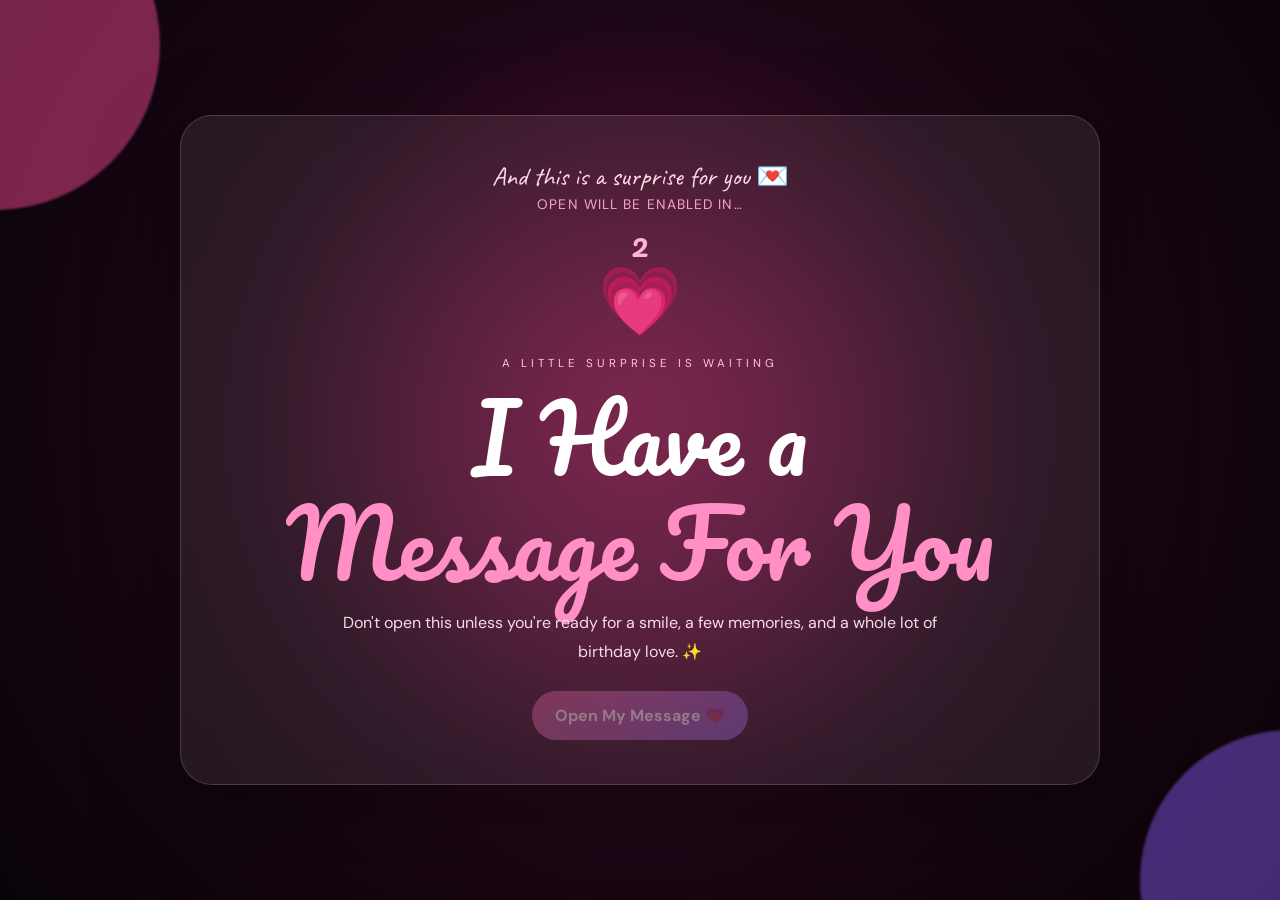
==== index.html @ 6295ff80 "Add files via upload" ====
<!doctype html>
<html lang="en"><head><meta charset="utf-8"><meta name="viewport" content="width=device-width,initial-scale=1">
<title>A Little Birthday Surprise 💌</title><link rel="stylesheet" href="style.css"></head>
<body><main class="page intro-page"><div class="glow"></div>
<section class="card envelope">
<div class="surprise-intro">And this is a surprise for you 💌</div>
<div class="open-label">Open will be enabled in…</div>
<div class="countdown" aria-live="polite">3</div>
<div class="icon heartbeat">💗</div><p class="tiny">A little surprise is waiting</p>
<h1>I Have a<br><span>Message For You</span></h1>
<p class="lead">Don't open this unless you're ready for a smile, a few memories, and a whole lot of birthday love. ✨</p>
<a class="btn surprise-btn is-disabled" href="birthday.html" aria-disabled="true" tabindex="-1">Open My Message 💗</a>
</section></main><script src="script.js"></script></body></html>
---- style.css ----
@import url('https://fonts.googleapis.com/css2?family=Caveat:wght@500;600;700&family=DM+Sans:wght@400;500;600;700&family=Pacifico&display=swap');

*{box-sizing:border-box}
html{scroll-behavior:smooth}
body{
  margin:0; min-height:100vh; font-family:'DM Sans',sans-serif;
  color:#fff; background:#160813; overflow-x:hidden;
}
a{text-decoration:none;color:inherit}
.page{
  min-height:100vh; position:relative; overflow:hidden;
  display:flex; align-items:center; justify-content:center;
  padding:35px 20px;
}
.page::before,.page::after{
  content:""; position:absolute; border-radius:50%; filter:blur(1px); opacity:.45; pointer-events:none;
}
.page::before{width:330px;height:330px;background:#ff4f9a;left:-170px;top:-120px}
.page::after{width:300px;height:300px;background:#8b5cf6;right:-160px;bottom:-130px}
.glow{position:absolute;width:520px;height:520px;background:#ff2f92;filter:blur(130px);opacity:.18;border-radius:50%}
.card{
  width:min(920px,94vw); position:relative; z-index:2;
  background:rgba(255,255,255,.08); border:1px solid rgba(255,255,255,.16);
  backdrop-filter:blur(18px); border-radius:32px; padding:44px 28px;
  box-shadow:0 30px 90px rgba(0,0,0,.35);
  text-align:center;
}
.tiny{letter-spacing:4px;text-transform:uppercase;font-size:.72rem;color:#ffc5df}
h1{font-family:'Pacifico',cursive;font-weight:400;line-height:1.15;margin:14px 0;font-size:clamp(2.5rem,8vw,5.7rem)}
h1 span{color:#ff8fc5}
.lead{font-size:1rem;line-height:1.8;color:#f7dce9;max-width:650px;margin:0 auto 25px}
.btn{
  display:inline-flex;align-items:center;justify-content:center;gap:8px;
  padding:14px 23px;border-radius:999px;background:linear-gradient(135deg,#ff4f9a,#9b5cff);
  box-shadow:0 10px 35px rgba(255,79,154,.3);font-weight:700;transition:.25s;
}
.btn:hover{transform:translateY(-3px) scale(1.02)}
.envelope .icon{font-size:4.2rem;animation:float 3s ease-in-out infinite}
@keyframes float{50%{transform:translateY(-10px) rotate(2deg)}}

.birthday{
  background:radial-gradient(circle at 50% 20%,#5b183f 0,#240c21 45%,#110711 100%);
}
.hero-photo{
  width:min(330px,70vw); aspect-ratio:3/4; object-fit:cover;
  border-radius:170px 170px 30px 30px; border:7px solid rgba(255,255,255,.82);
  box-shadow:0 25px 70px rgba(255,50,145,.35); display:block;margin:0 auto 25px;
}
.bday-title{font-size:clamp(3rem,10vw,7rem);text-shadow:0 8px 30px rgba(255,72,161,.3)}
.confetti{position:absolute;inset:0;pointer-events:none;overflow:hidden}
.confetti i{position:absolute;width:8px;height:18px;border-radius:4px;background:#ff75b7;animation:fall linear infinite;opacity:.75}
.confetti i:nth-child(2n){background:#ffd166}.confetti i:nth-child(3n){background:#9b8cff}.confetti i:nth-child(4n){background:#7cf5d2}
@keyframes fall{from{transform:translateY(-10vh) rotate(0)}to{transform:translateY(110vh) rotate(720deg)}}

.memories{
  min-height:100vh; background:linear-gradient(180deg,#4d0c34 0%,#ff4e9d 46%,#230a25 100%);
  padding:90px 0 80px; display:block;
}
.curve-top,.curve-bottom{
  position:absolute;left:-5%;width:110%;height:140px;background:#160813;
  border-radius:0 0 50% 50%;z-index:1;
}
.curve-top{top:-75px}
.curve-bottom{bottom:-75px;border-radius:50% 50% 0 0}
.memory-head{position:relative;z-index:3;text-align:center;padding:40px 20px 35px}
.memory-head h2,.final h2{font-family:'Pacifico';font-size:clamp(2.5rem,7vw,5rem);margin:0 0 8px}
.memory-head p{color:#ffe7f2}
.reel-window{position:relative;z-index:3;overflow:hidden;width:100%;padding:25px 0 45px}
.reel{
  display:flex;width:max-content;gap:22px;animation:slide 30s linear infinite;
  padding-left:22px;
}
.reel:hover{animation-play-state:paused}
.photo-card{
  width:240px;height:350px;flex:0 0 auto;padding:8px;background:rgba(255,255,255,.92);
  border-radius:24px;box-shadow:0 18px 45px rgba(55,0,30,.3);
  transform:rotate(-2deg);
}
.photo-card:nth-child(2n){transform:rotate(2.5deg);margin-top:20px}
.photo-card:nth-child(3n){transform:rotate(-1deg);margin-top:-8px}
.photo-card img{width:100%;height:100%;object-fit:cover;border-radius:18px}
@keyframes slide{to{transform:translateX(-50%)}}
.reel-note{text-align:center;position:relative;z-index:3;font-family:'Caveat';font-size:1.7rem;color:#fff1f8}

.final{
  background:radial-gradient(circle at 50% 10%,#6b1948,#260c25 45%,#10070f);
}
.final-card{max-width:850px}
.final h2{color:#ff9dca}
.message{
  margin:25px auto 30px; padding:30px 25px; border-radius:28px;
  background:linear-gradient(135deg,rgba(255,255,255,.11),rgba(255,80,160,.08));
  border:1px solid rgba(255,255,255,.16); text-align:left;
}
.message p{font-size:clamp(1.05rem,2.4vw,1.3rem);line-height:1.9;margin:0 0 19px;color:#ffeaf4}
.message .script{font-family:'Caveat';font-size:clamp(1.55rem,4vw,2.2rem);color:#ffabd0}
.message .soft{font-family:Georgia,serif;font-style:italic}
.message .strong{font-weight:700;color:#fff}
.disclaimer{
  margin-top:25px;font-family:'Caveat';font-size:1.45rem;color:#ffd3e6;
  padding:14px 20px;border:1px dashed rgba(255,255,255,.3);border-radius:18px;
}
.footer-note{font-size:.78rem;color:#caa8ba;margin-top:25px}
@media(max-width:600px){
  .card{padding:32px 19px;border-radius:25px}
  .photo-card{width:190px;height:285px}
  .reel{gap:14px;animation-duration:24s}
  .memory-head{padding-top:35px}
}

/* Birthday heart-bloom reveal */
.birthday-reveal-page{
  background:
    radial-gradient(circle at 50% 38%, rgba(255,56,106,.25), transparent 27%),
    radial-gradient(circle at 50% 20%, #7d102d 0, #3a071b 38%, #16040d 100%);
}
.birthday-card{
  max-width:900px;
  padding:38px 28px 45px;
  background:rgba(70,7,25,.48);
  border-color:rgba(255,130,160,.24);
}
.reveal-kicker{animation:revealText 1.2s ease both .15s}
.bloom-photo-wrap{
  position:relative;
  width:min(430px,82vw);
  margin:4px auto 28px;
  aspect-ratio:2/3;
  display:grid;
  place-items:center;
}
.bloom-photo{
  width:100%;
  height:100%;
  aspect-ratio:auto;
  object-fit:cover;
  margin:0;
  border-radius:34px;
  border:6px solid rgba(255,255,255,.9);
  box-shadow:0 24px 80px rgba(255,24,85,.38);
  opacity:0;
  clip-path:circle(0% at 50% 50%);
  transform:scale(1.12);
  animation:photoReveal 1.45s cubic-bezier(.22,.75,.2,1) forwards 1.05s;
}
.heart-bloom{
  position:absolute;
  inset:0;
  display:grid;
  place-items:center;
  pointer-events:none;
  z-index:4;
  animation:heartFade 1.15s ease forwards 1.0s;
}
.heart-shape{
  position:relative;
  width:min(190px,42vw);
  height:min(190px,42vw);
  background:linear-gradient(145deg,#ff174f,#c90038 65%,#870020);
  transform:rotate(-45deg) scale(.35);
  border-radius:24px 0 24px 0;
  filter:drop-shadow(0 18px 30px rgba(255,0,65,.48));
  animation:heartBloom 1.15s cubic-bezier(.16,.84,.28,1) forwards;
}
.heart-shape::before,.heart-shape::after{
  content:""; position:absolute; width:100%; height:100%;
  background:inherit; border-radius:50%;
}
.heart-shape::before{left:0;top:-50%;}
.heart-shape::after{left:50%;top:0;}
.heart-shine{
  position:absolute; width:28px; height:75px; border-radius:50%;
  background:rgba(255,255,255,.72); transform:rotate(-43deg) translate(-42px,-28px);
  filter:blur(2px); opacity:0; animation:shineHeart .8s ease forwards .35s;
}
.heart-sparkles{position:absolute;inset:0;pointer-events:none;z-index:5;overflow:hidden}
.heart-sparkles span{position:absolute;color:#ff5477;font-size:1.2rem;opacity:0;animation:floatHeart 2.5s ease-out infinite}
.heart-sparkles span:nth-child(1){left:17%;top:38%;animation-delay:.3s}
.heart-sparkles span:nth-child(2){left:78%;top:42%;animation-delay:.7s}
.heart-sparkles span:nth-child(3){left:25%;top:65%;animation-delay:1s}
.heart-sparkles span:nth-child(4){left:71%;top:68%;animation-delay:1.4s}
.heart-sparkles span:nth-child(5){left:50%;top:12%;animation-delay:1.8s}
.birthday-copy{animation:revealText 1s ease both 1.55s}
@keyframes heartBloom{
  0%{transform:rotate(-45deg) scale(.2);opacity:0}
  20%{opacity:1}
  58%{transform:rotate(-45deg) scale(1.08)}
  100%{transform:rotate(-45deg) scale(1.35);opacity:1}
}
@keyframes heartFade{
  0%{opacity:1;transform:scale(1)}
  70%{opacity:1}
  100%{opacity:0;transform:scale(1.25)}
}
@keyframes photoReveal{
  0%{opacity:0;clip-path:circle(0% at 50% 50%);transform:scale(1.12)}
  100%{opacity:1;clip-path:circle(78% at 50% 50%);transform:scale(1)}
}
@keyframes shineHeart{to{opacity:.85;transform:rotate(-43deg) translate(-20px,-18px)}}
@keyframes floatHeart{0%{opacity:0;transform:translateY(15px) scale(.7) rotate(0)}25%{opacity:.9}100%{opacity:0;transform:translateY(-85px) scale(1.2) rotate(20deg)}}
@keyframes revealText{from{opacity:0;transform:translateY(18px)}to{opacity:1;transform:translateY(0)}}
@media(max-width:600px){
  .birthday-card{padding:30px 18px 38px}
  .bloom-photo-wrap{width:min(350px,86vw)}
  .heart-shape{width:135px;height:135px}
}

/* Extra surprise effects */
.intro-page{background:radial-gradient(circle at 50% 45%,#55102f 0,#1b0715 48%,#090308 100%)}
.countdown{font-family:'Pacifico';font-size:2rem;color:#ffb4d4;height:42px;opacity:.95;animation:countPop .8s ease both}
.heartbeat{animation:heartBeat 1.25s ease-in-out infinite}
@keyframes heartBeat{0%,100%{transform:scale(1)}15%{transform:scale(1.14)}30%{transform:scale(1)}45%{transform:scale(1.12)}60%{transform:scale(1)}}
@keyframes countPop{from{opacity:0;transform:scale(.4)}to{opacity:1;transform:scale(1)}}
.surprise-btn{position:relative;overflow:hidden}
.surprise-btn::after{content:"";position:absolute;top:-30%;left:-80%;width:45%;height:160%;background:rgba(255,255,255,.28);transform:skewX(-20deg);animation:buttonShine 2.8s infinite}
@keyframes buttonShine{0%,55%{left:-80%}75%,100%{left:135%}}
.cake{font-size:3.2rem;margin-top:4px;position:relative;display:inline-block;animation:cakeFloat 2.4s ease-in-out infinite}
.flame{font-size:1.2rem;position:absolute;top:-17px;left:31px;animation:flicker .65s infinite alternate}
.wish-hint{font-family:'Caveat';font-size:1.55rem;color:#ffd0e3;margin:0 0 8px}
@keyframes cakeFloat{50%{transform:translateY(-5px)}}
@keyframes flicker{from{transform:scale(.9) rotate(-3deg);opacity:.8}to{transform:scale(1.12) rotate(3deg);opacity:1}}
.photo-card{position:relative;overflow:hidden}
.photo-card figcaption{position:absolute;left:12px;right:12px;bottom:12px;padding:8px 10px;border-radius:13px;background:rgba(35,4,24,.72);backdrop-filter:blur(8px);font-family:'Caveat';font-size:1.25rem;color:#fff;text-align:center}
.last-thing{position:relative;z-index:4;text-align:center;margin:34px auto 10px;padding:22px 20px;width:min(520px,88vw);border:1px solid rgba(255,255,255,.2);border-radius:25px;background:rgba(40,4,27,.28);box-shadow:0 15px 45px rgba(45,0,30,.18)}
.last-thing p{font-family:'Caveat';font-size:1.8rem;margin:0 0 13px;color:#fff1f8}
.message{position:relative;overflow:hidden}
.message::before{content:"";position:absolute;inset:-50%;background:radial-gradient(circle,rgba(255,105,174,.11),transparent 55%);animation:messageGlow 5s ease-in-out infinite;pointer-events:none}
.message p{position:relative}
@keyframes messageGlow{50%{transform:scale(1.12);opacity:.55}}
.emotional-end{font-family:'Caveat';font-size:1.8rem;color:#ffd4e6;margin:16px 0;opacity:0;animation:revealText 1s ease forwards 8s}
.final-hearts{position:absolute;top:7%;left:50%;transform:translateX(-50%);color:#ff73ad;letter-spacing:16px;font-size:1.2rem;opacity:.65;animation:floatHearts 3s ease-in-out infinite;z-index:1}
@keyframes floatHearts{50%{transform:translateX(-50%) translateY(-10px);opacity:1}}
@media(max-width:600px){.last-thing p{font-size:1.55rem}.cake{font-size:2.8rem}}


/* Surprise countdown unlock */
.surprise-intro{font-family:'Caveat';font-size:1.65rem;color:#ffd9e8;margin-bottom:2px;animation:revealText .8s ease both}
.open-label{font-size:.86rem;letter-spacing:.08em;text-transform:uppercase;color:#f6a7c8;margin-bottom:2px}
.surprise-btn.is-disabled{opacity:.42;filter:grayscale(.35);cursor:not-allowed;pointer-events:none;transform:none!important;box-shadow:none}
.surprise-btn.is-disabled::after{animation:none}

/* Final video surprise */
.video-surprise{position:relative;z-index:3;width:min(760px,92vw);margin:34px auto 18px;padding:24px 20px;border-radius:28px;background:rgba(40,4,27,.34);border:1px solid rgba(255,255,255,.18);box-shadow:0 18px 55px rgba(20,0,20,.25);text-align:center}
.video-surprise h3{margin:4px 0 15px;font-family:'Caveat';font-size:2rem;color:#fff0f7}
.video-frame{overflow:hidden;border-radius:22px;background:#12050d;box-shadow:0 12px 35px rgba(0,0,0,.35)}
.video-frame video{display:block;width:100%;max-height:70vh;object-fit:contain;background:#080308}
.video-note{font-family:'Caveat';font-size:1.3rem;color:#ffd5e7;margin:12px 0 0}
@media(max-width:600px){.surprise-intro{font-size:1.45rem}.open-label{font-size:.72rem}.video-surprise{padding:20px 13px}.video-surprise h3{font-size:1.75rem}.video-frame{border-radius:17px}}
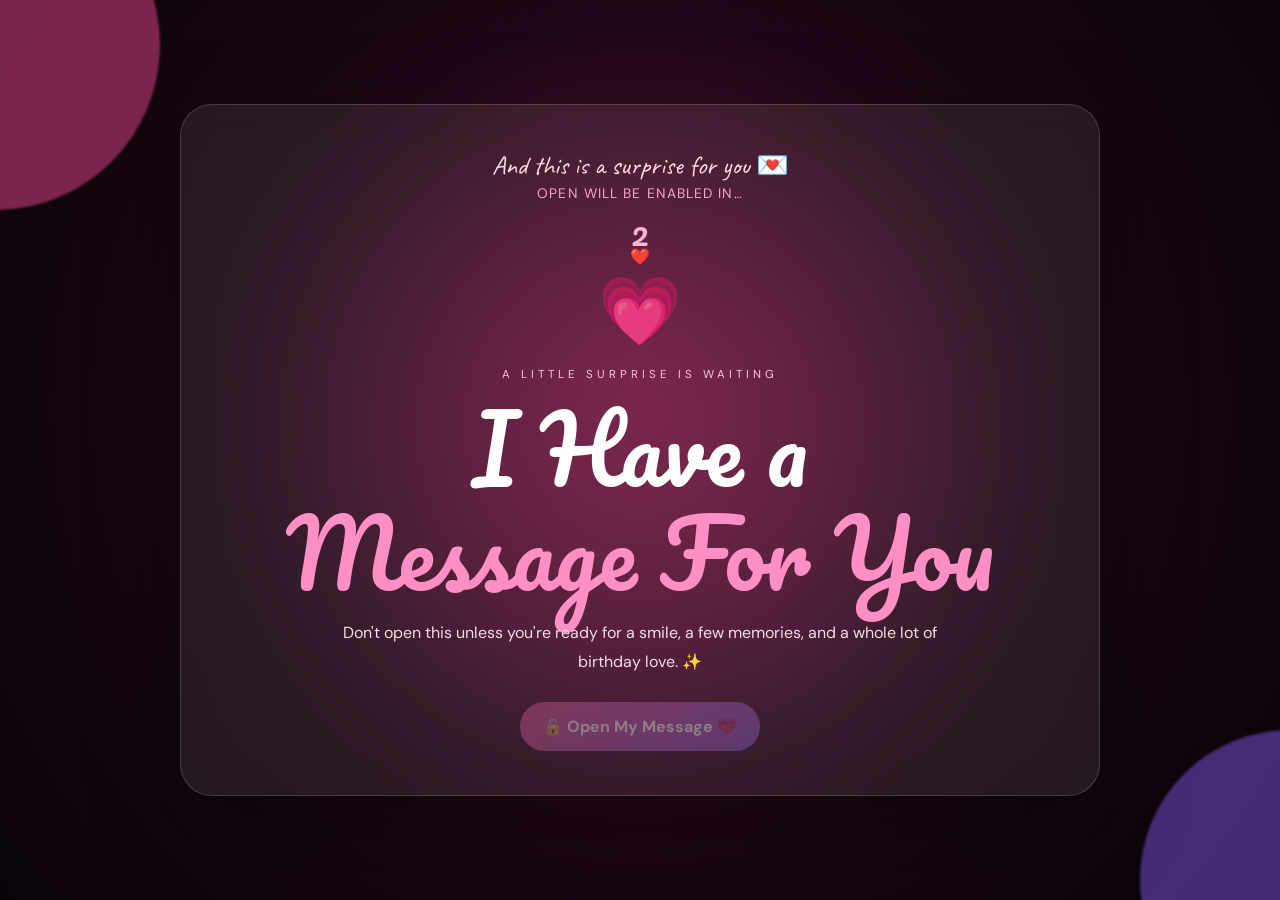
==== commit 805617bf: "Enhance birthday surprise HTML structure Added heart animation and improved formatting." ====
--- a/index.html
+++ b/index.html
@@ -1,13 +1,75 @@
 <!doctype html>
-<html lang="en"><head><meta charset="utf-8"><meta name="viewport" content="width=device-width,initial-scale=1">
-<title>A Little Birthday Surprise 💌</title><link rel="stylesheet" href="style.css"></head>
-<body><main class="page intro-page"><div class="glow"></div>
-<section class="card envelope">
-<div class="surprise-intro">And this is a surprise for you 💌</div>
-<div class="open-label">Open will be enabled in…</div>
-<div class="countdown" aria-live="polite">3</div>
-<div class="icon heartbeat">💗</div><p class="tiny">A little surprise is waiting</p>
-<h1>I Have a<br><span>Message For You</span></h1>
-<p class="lead">Don't open this unless you're ready for a smile, a few memories, and a whole lot of birthday love. ✨</p>
-<a class="btn surprise-btn is-disabled" href="birthday.html" aria-disabled="true" tabindex="-1">Open My Message 💗</a>
-</section></main><script src="script.js"></script></body></html>
+<html lang="en">
+
+<head>
+    <meta charset="utf-8">
+    <meta name="viewport" content="width=device-width, initial-scale=1">
+
+    <title>A Little Birthday Surprise 💌</title>
+
+    <link rel="stylesheet" href="style.css">
+</head>
+
+<body>
+
+<main class="page intro-page">
+
+    <div class="glow"></div>
+
+    <section class="card envelope">
+
+        <div class="surprise-intro">
+            And this is a surprise for you 💌
+        </div>
+
+        <div class="open-label">
+            Open will be enabled in…
+        </div>
+
+        <div class="countdown" aria-live="polite">
+            3
+        </div>
+
+        <!-- HEART -->
+        <div class="heart-wrapper">
+            <div class="heart">❤️</div>
+        </div>
+
+        <div class="icon heartbeat">
+            💗
+        </div>
+
+        <p class="tiny">
+            A little surprise is waiting
+        </p>
+
+        <h1>
+            I Have a<br>
+            <span>Message For You</span>
+        </h1>
+
+        <p class="lead">
+            Don't open this unless you're ready for a smile,
+            a few memories, and a whole lot of birthday love. ✨
+        </p>
+
+        <!-- BUTTON -->
+        <a
+            id="openButton"
+            class="btn surprise-btn is-disabled"
+            href="birthday.html"
+            aria-disabled="true"
+            tabindex="-1"
+        >
+            🔒 Open My Message 💗
+        </a>
+
+    </section>
+
+</main>
+
+
+<script src="script.js"></script>
+
+</body>
+</html>
